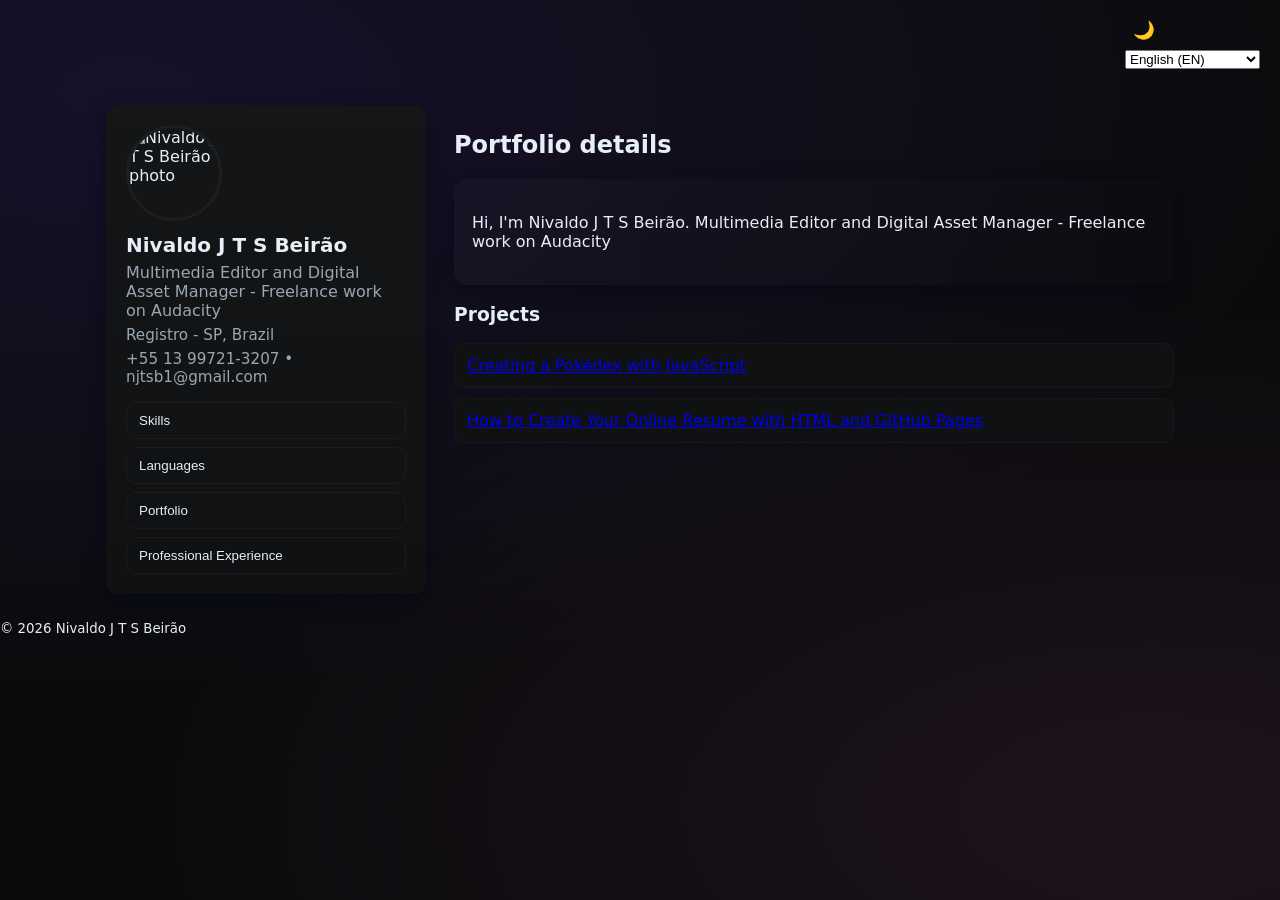
==== docs/index.html @ 91b13234 "Add profile display functionality with theme and language support - Implemented script.js to fetch a" ====
<!doctype html>
<html lang="en">
<head>
  <meta charset="utf-8" />
  <meta name="viewport" content="width=device-width,initial-scale=1" />
  <title>Nivaldo Beirão — Portfolio</title>
  <link rel="stylesheet" href="/docs/src/style.css" />
  <meta name="description" content="Portfolio de Nivaldo J T S Beirão — Multimedia Editor & Digital Asset Manager" />
</head>
<body class="theme-dark" data-lang="en">
  <header class="topbar" role="banner">
    <div class="brand">
      <button id="themeToggle" aria-label="Toggle theme" title="Toggle theme" class="icon-btn" aria-pressed="true">
        <span id="themeIcon" aria-hidden="true">🌙</span>
      </button>

      <div class="lang-switch" role="navigation" aria-label="Language switch">
        <label for="langSelect" class="visually-hidden">Language</label>
        <select id="langSelect" aria-label="Select language">
          <option value="en">English (EN)</option>
          <option value="pt-BR">Português (PT-BR)</option>
          <option value="es-ES">Español (ES)</option>
        </select>
      </div>
    </div>
  </header>

  <main id="app" class="container" role="main">
    <aside class="card profile" aria-labelledby="profileName">
      <img id="avatar" class="avatar" src="" alt="" />
      <h1 id="profileName" class="name"></h1>
      <p class="job" id="job"></p>
      <p class="meta" id="location"></p>
      <p class="meta" id="contact"></p>
      <nav class="accordion" aria-label="Sections">
        <button class="accordion-btn" data-target="skills" aria-expanded="false">Skills</button>
        <div id="skills" class="panel" hidden></div>

        <button class="accordion-btn" data-target="languages" aria-expanded="false">Languages</button>
        <div id="languages" class="panel" hidden></div>

        <button class="accordion-btn" data-target="portfolio" aria-expanded="false">Portfolio</button>
        <div id="portfolio" class="panel" hidden></div>

        <button class="accordion-btn" data-target="experience" aria-expanded="false">Professional Experience</button>
        <div id="experience" class="panel" hidden></div>
      </nav>
    </aside>

    <section class="content" aria-live="polite">
      <h2 class="sr-only">Portfolio details</h2>
      <div id="hero" class="hero">
        <p id="intro"></p>
      </div>

      <section id="projects" class="projects" aria-labelledby="projectsTitle">
        <h3 id="projectsTitle">Projects</h3>
        <ul id="projectsList" class="project-list"></ul>
      </section>
    </section>
  </main>

  <footer class="footer" role="contentinfo">
    <small>&copy; <span id="year"></span> <span id="footerName"></span></small>
  </footer>

  <script src="/docs/src/script.js" defer></script>
</body>
</html>
---- docs/src/style.css ----
:root{
  --bg: #0b0b0d;
  --card: #0f1113;
  --text: #e6eef8;
  --muted: #9aa6b2;
  --accent: linear-gradient(135deg,#ff6bcb,#6b3bff);
  --glass: rgba(255,255,255,0.03);
  --radius: 12px;
  --transition: 300ms cubic-bezier(.2,.9,.3,1);
  --focus: 3px solid rgba(99,102,241,0.18);
  --shadow: 0 6px 18px rgba(2,6,23,0.6);
}

:root.light{
  --bg: #f6f8fb;
  --card: #ffffff;
  --text: #0b1220;
  --muted: #5b6b78;
  --glass: rgba(11,18,32,0.03);
  --shadow: 0 6px 18px rgba(11,18,32,0.06);
}

*{box-sizing:border-box}
html,body{height:100%}
body{
  margin:0;
  font-family:Inter,system-ui,Segoe UI,Roboto,"Helvetica Neue",Arial;
  background: radial-gradient(1200px 600px at 10% 10%, rgba(107,59,255,0.12), transparent),
              radial-gradient(1000px 500px at 90% 90%, rgba(255,107,203,0.08), transparent),
              var(--bg);
  color:var(--text);
  -webkit-font-smoothing:antialiased;
  -moz-osx-font-smoothing:grayscale;
  transition: background var(--transition), color var(--transition);
  min-height:100vh;
  display:flex;
  flex-direction:column;
}

/* Topbar */
.topbar{
  display:flex;
  justify-content:flex-end;
  padding:12px 20px;
  gap:12px;
  align-items:center;
}

/* Layout */
.container{
  display:grid;
  grid-template-columns:320px 1fr;
  gap:28px;
  width:100%;
  max-width:1100px;
  margin:24px auto;
  padding:0 16px;
  align-items:start;
}

/* Profile card */
.card.profile{
  background: linear-gradient(180deg, rgba(255,255,255,0.02), transparent), var(--card);
  border-radius:var(--radius);
  padding:20px;
  box-shadow:var(--shadow);
  position:sticky;
  top:24px;
}

.avatar{
  width:96px;
  height:96px;
  border-radius:50%;
  object-fit:cover;
  border:3px solid rgba(255,255,255,0.04);
  display:block;
  margin-bottom:12px;
}

.name{font-size:1.25rem;margin:0 0 6px 0}
.job{margin:0;color:var(--muted)}
.meta{margin:6px 0;color:var(--muted);font-size:0.95rem}

/* Accordion */
.accordion{margin-top:16px;display:flex;flex-direction:column;gap:8px}
.accordion-btn{
  background:transparent;
  border:1px solid rgba(255,255,255,0.04);
  color:var(--text);
  padding:10px 12px;
  border-radius:10px;
  text-align:left;
  cursor:pointer;
  display:flex;
  justify-content:space-between;
  align-items:center;
  transition:all var(--transition);
}
.accordion-btn:focus{outline:none;box-shadow:var(--focus)}
.panel{padding:12px 10px;border-radius:8px;margin-top:6px;background:var(--glass);}

/* Content */
.content{padding:6px 0}
.hero{
  background:linear-gradient(90deg, rgba(255,255,255,0.02), transparent);
  border-radius:12px;padding:18px;margin-bottom:18px;box-shadow:var(--shadow);
}
.projects{margin-top:8px}
.project-list{list-style:none;padding:0;margin:0;display:grid;gap:10px}
.project-list li{
  background:var(--card);
  padding:12px;border-radius:10px;border:1px solid rgba(255,255,255,0.03);
  transition:transform var(--transition), box-shadow var(--transition);
}
.project-list li:hover{transform:translateY(-6px);box-shadow:var(--shadow)}

/* Buttons */
.icon-btn{background:transparent;border:none;color:var(--text);font-size:1.1rem;cursor:pointer;padding:8px;border-radius:8px}
.icon-btn:focus{outline:none;box-shadow:var(--focus)}

/* Accessibility helpers */
.visually-hidden{position:absolute!important;height:1px;width:1px;overflow:hidden;clip:rect(1px,1px,1px,1px);white-space:nowrap}

/* Responsive */
@media (max-width:900px){
  .container{grid-template-columns:1fr; padding-bottom:40px}
  .card.profile{position:relative;top:0}
}

/* Small animations */
@keyframes float {
  0%{transform:translateY(0)}
  50%{transform:translateY(-6px)}
  100%{transform:translateY(0)}
}
.avatar{animation:float 6s ease-in-out infinite}
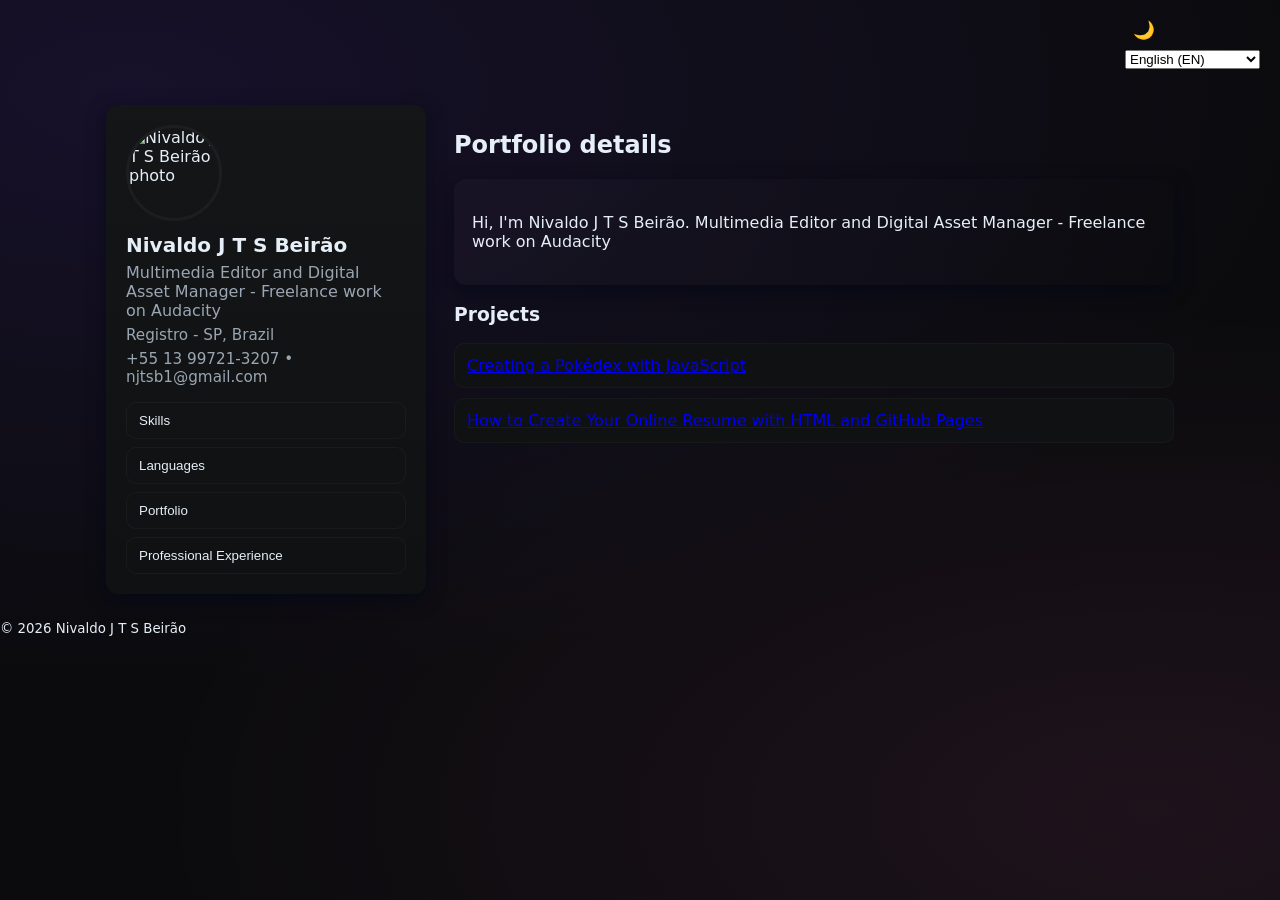
==== commit 6fe83721: "Refactor project structure: remove old profile.json and style.css, add new files in docs directory; " ====
--- a/docs/index.html
+++ b/docs/index.html
@@ -4,7 +4,7 @@
   <meta charset="utf-8" />
   <meta name="viewport" content="width=device-width,initial-scale=1" />
   <title>Nivaldo Beirão — Portfolio</title>
-  <link rel="stylesheet" href="/docs/src/style.css" />
+  <link rel="stylesheet" href="/docs/style.css" />
   <meta name="description" content="Portfolio de Nivaldo J T S Beirão — Multimedia Editor & Digital Asset Manager" />
 </head>
 <body class="theme-dark" data-lang="en">
@@ -64,6 +64,6 @@
     <small>&copy; <span id="year"></span> <span id="footerName"></span></small>
   </footer>
 
-  <script src="/docs/src/script.js" defer></script>
+  <script src="/docs/script.js" defer></script>
 </body>
 </html>
--- a/docs/style.css
+++ b/docs/style.css
@@ -0,0 +1,137 @@
+:root{
+  --bg: #0b0b0d;
+  --card: #0f1113;
+  --text: #e6eef8;
+  --muted: #9aa6b2;
+  --accent: linear-gradient(135deg,#ff6bcb,#6b3bff);
+  --glass: rgba(255,255,255,0.03);
+  --radius: 12px;
+  --transition: 300ms cubic-bezier(.2,.9,.3,1);
+  --focus: 3px solid rgba(99,102,241,0.18);
+  --shadow: 0 6px 18px rgba(2,6,23,0.6);
+}
+
+:root.light{
+  --bg: #f6f8fb;
+  --card: #ffffff;
+  --text: #0b1220;
+  --muted: #5b6b78;
+  --glass: rgba(11,18,32,0.03);
+  --shadow: 0 6px 18px rgba(11,18,32,0.06);
+}
+
+*{box-sizing:border-box}
+html,body{height:100%}
+body{
+  margin:0;
+  font-family:Inter,system-ui,Segoe UI,Roboto,"Helvetica Neue",Arial;
+  background: radial-gradient(1200px 600px at 10% 10%, rgba(107,59,255,0.12), transparent),
+              radial-gradient(1000px 500px at 90% 90%, rgba(255,107,203,0.08), transparent),
+              var(--bg);
+  color:var(--text);
+  -webkit-font-smoothing:antialiased;
+  -moz-osx-font-smoothing:grayscale;
+  transition: background var(--transition), color var(--transition);
+  min-height:100vh;
+  display:flex;
+  flex-direction:column;
+}
+
+/* Topbar */
+.topbar{
+  display:flex;
+  justify-content:flex-end;
+  padding:12px 20px;
+  gap:12px;
+  align-items:center;
+}
+
+/* Layout */
+.container{
+  display:grid;
+  grid-template-columns:320px 1fr;
+  gap:28px;
+  width:100%;
+  max-width:1100px;
+  margin:24px auto;
+  padding:0 16px;
+  align-items:start;
+}
+
+/* Profile card */
+.card.profile{
+  background: linear-gradient(180deg, rgba(255,255,255,0.02), transparent), var(--card);
+  border-radius:var(--radius);
+  padding:20px;
+  box-shadow:var(--shadow);
+  position:sticky;
+  top:24px;
+}
+
+.avatar{
+  width:96px;
+  height:96px;
+  border-radius:50%;
+  object-fit:cover;
+  border:3px solid rgba(255,255,255,0.04);
+  display:block;
+  margin-bottom:12px;
+}
+
+.name{font-size:1.25rem;margin:0 0 6px 0}
+.job{margin:0;color:var(--muted)}
+.meta{margin:6px 0;color:var(--muted);font-size:0.95rem}
+
+/* Accordion */
+.accordion{margin-top:16px;display:flex;flex-direction:column;gap:8px}
+.accordion-btn{
+  background:transparent;
+  border:1px solid rgba(255,255,255,0.04);
+  color:var(--text);
+  padding:10px 12px;
+  border-radius:10px;
+  text-align:left;
+  cursor:pointer;
+  display:flex;
+  justify-content:space-between;
+  align-items:center;
+  transition:all var(--transition);
+}
+.accordion-btn:focus{outline:none;box-shadow:var(--focus)}
+.panel{padding:12px 10px;border-radius:8px;margin-top:6px;background:var(--glass);}
+
+/* Content */
+.content{padding:6px 0}
+.hero{
+  background:linear-gradient(90deg, rgba(255,255,255,0.02), transparent);
+  border-radius:12px;padding:18px;margin-bottom:18px;box-shadow:var(--shadow);
+}
+.projects{margin-top:8px}
+.project-list{list-style:none;padding:0;margin:0;display:grid;gap:10px}
+.project-list li{
+  background:var(--card);
+  padding:12px;border-radius:10px;border:1px solid rgba(255,255,255,0.03);
+  transition:transform var(--transition), box-shadow var(--transition);
+}
+.project-list li:hover{transform:translateY(-6px);box-shadow:var(--shadow)}
+
+/* Buttons */
+.icon-btn{background:transparent;border:none;color:var(--text);font-size:1.1rem;cursor:pointer;padding:8px;border-radius:8px}
+.icon-btn:focus{outline:none;box-shadow:var(--focus)}
+
+/* Accessibility helpers */
+.visually-hidden{position:absolute!important;height:1px;width:1px;overflow:hidden;clip:rect(1px,1px,1px,1px);white-space:nowrap}
+
+/* Responsive */
+@media (max-width:900px){
+  .container{grid-template-columns:1fr; padding-bottom:40px}
+  .card.profile{position:relative;top:0}
+}
+
+/* Small animations */
+@keyframes float {
+  0%{transform:translateY(0)}
+  50%{transform:translateY(-6px)}
+  100%{transform:translateY(0)}
+}
+.avatar{animation:float 6s ease-in-out infinite}
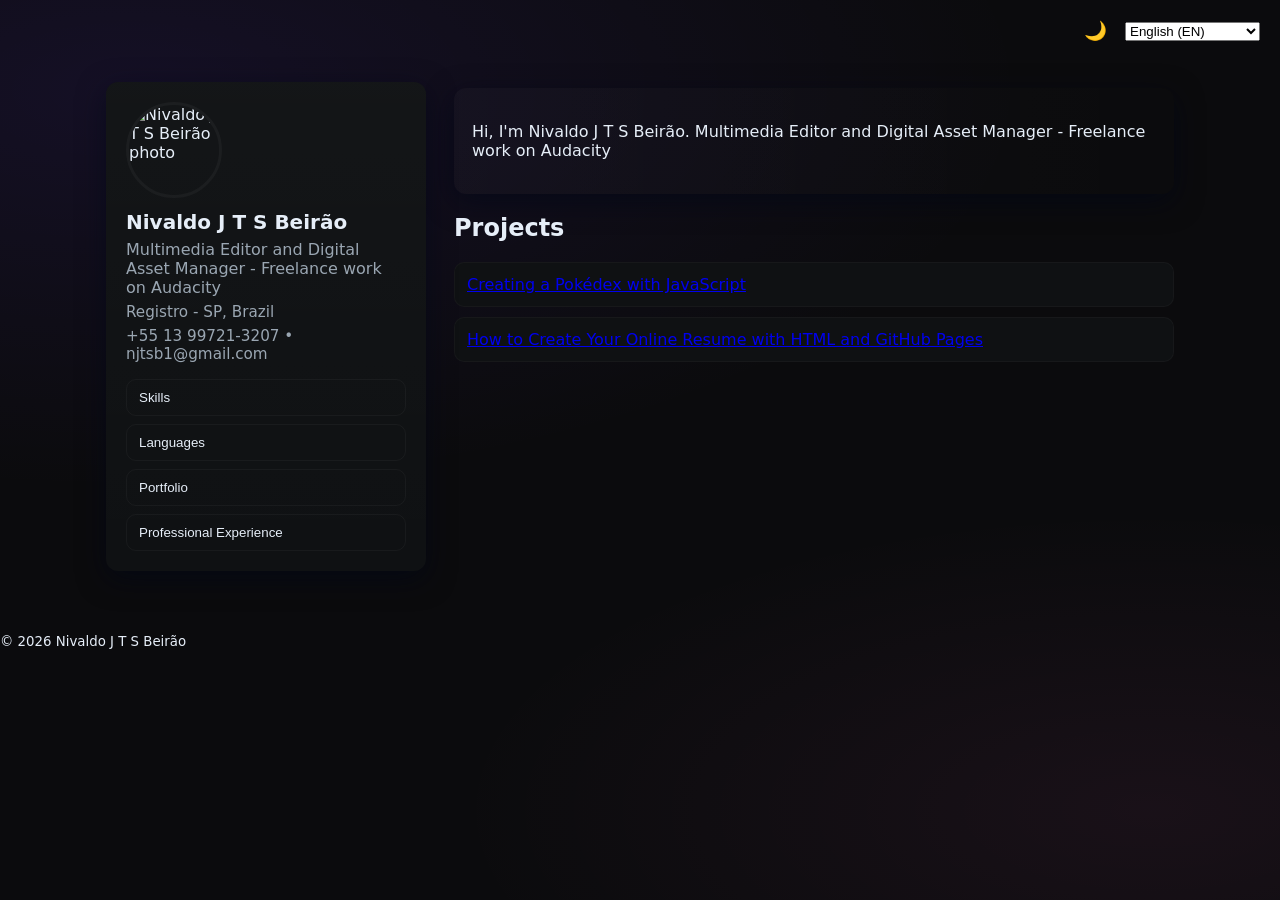
==== commit bd7f2585: "refactor: remove profile.json and embed profile data directly in script.js feat: enhance script.js w" ====
--- a/docs/index.html
+++ b/docs/index.html
@@ -3,59 +3,57 @@
 <head>
   <meta charset="utf-8" />
   <meta name="viewport" content="width=device-width,initial-scale=1" />
-  <title>Nivaldo Beirão — Portfolio</title>
-  <link rel="stylesheet" href="/docs/style.css" />
-  <meta name="description" content="Portfolio de Nivaldo J T S Beirão — Multimedia Editor & Digital Asset Manager" />
+  <title>Nivaldo Beirão — Professional Portfolio</title>
+  <meta name="description" content="Static portfolio to practice HTML5, CSS3 and JavaScript with accessibility and responsiveness." />
+  <link rel="stylesheet" href="style.css" />
 </head>
 <body class="theme-dark" data-lang="en">
   <header class="topbar" role="banner">
-    <div class="brand">
-      <button id="themeToggle" aria-label="Toggle theme" title="Toggle theme" class="icon-btn" aria-pressed="true">
+    <div class="controls">
+      <button id="themeToggle" class="icon-btn" aria-label="Toggle theme" aria-pressed="true" title="Toggle theme">
         <span id="themeIcon" aria-hidden="true">🌙</span>
       </button>
 
-      <div class="lang-switch" role="navigation" aria-label="Language switch">
-        <label for="langSelect" class="visually-hidden">Language</label>
-        <select id="langSelect" aria-label="Select language">
-          <option value="en">English (EN)</option>
-          <option value="pt-BR">Português (PT-BR)</option>
-          <option value="es-ES">Español (ES)</option>
-        </select>
-      </div>
+      <label for="langSelect" class="visually-hidden">Select language</label>
+      <select id="langSelect" aria-label="Select language">
+        <option value="en">English (EN)</option>
+        <option value="pt-BR">Português (PT-BR)</option>
+        <option value="es-ES">Español (ES)</option>
+      </select>
     </div>
   </header>
 
-  <main id="app" class="container" role="main">
+  <main class="layout" role="main">
     <aside class="card profile" aria-labelledby="profileName">
-      <img id="avatar" class="avatar" src="" alt="" />
-      <h1 id="profileName" class="name"></h1>
-      <p class="job" id="job"></p>
-      <p class="meta" id="location"></p>
-      <p class="meta" id="contact"></p>
-      <nav class="accordion" aria-label="Sections">
-        <button class="accordion-btn" data-target="skills" aria-expanded="false">Skills</button>
-        <div id="skills" class="panel" hidden></div>
+      <img id="avatar" class="avatar" src="public/profile.png" alt="Profile photo" />
+      <h1 id="profileName" class="name">Name</h1>
+      <p id="job" class="job">Job</p>
+      <p id="location" class="meta">Location</p>
+      <p id="contact" class="meta">Contact</p>
 
-        <button class="accordion-btn" data-target="languages" aria-expanded="false">Languages</button>
-        <div id="languages" class="panel" hidden></div>
+      <nav class="accordion" aria-label="Profile sections">
+        <button id="btnSkills" class="accordion-btn" data-target="skills" aria-expanded="false">Skills</button>
+        <div id="skills" class="panel" hidden tabindex="-1"></div>
 
-        <button class="accordion-btn" data-target="portfolio" aria-expanded="false">Portfolio</button>
-        <div id="portfolio" class="panel" hidden></div>
+        <button id="btnLanguages" class="accordion-btn" data-target="languages" aria-expanded="false">Languages</button>
+        <div id="languages" class="panel" hidden tabindex="-1"></div>
 
-        <button class="accordion-btn" data-target="experience" aria-expanded="false">Professional Experience</button>
-        <div id="experience" class="panel" hidden></div>
+        <button id="btnPortfolio" class="accordion-btn" data-target="portfolio" aria-expanded="false">Portfolio</button>
+        <div id="portfolio" class="panel" hidden tabindex="-1"></div>
+
+        <button id="btnExperience" class="accordion-btn" data-target="experience" aria-expanded="false">Professional Experience</button>
+        <div id="experience" class="panel" hidden tabindex="-1"></div>
       </nav>
     </aside>
 
     <section class="content" aria-live="polite">
-      <h2 class="sr-only">Portfolio details</h2>
-      <div id="hero" class="hero">
-        <p id="intro"></p>
-      </div>
+      <header class="hero" id="hero">
+        <p id="intro">Intro text</p>
+      </header>
 
       <section id="projects" class="projects" aria-labelledby="projectsTitle">
-        <h3 id="projectsTitle">Projects</h3>
-        <ul id="projectsList" class="project-list"></ul>
+        <h2 id="projectsTitle">Projects</h2>
+        <ul id="projectsList" class="project-list" aria-live="polite"></ul>
       </section>
     </section>
   </main>
@@ -64,6 +62,6 @@
     <small>&copy; <span id="year"></span> <span id="footerName"></span></small>
   </footer>
 
-  <script src="/docs/script.js" defer></script>
+  <script src="script.js" defer></script>
 </body>
 </html>
--- a/docs/style.css
+++ b/docs/style.css
@@ -3,12 +3,14 @@
   --card: #0f1113;
   --text: #e6eef8;
   --muted: #9aa6b2;
-  --accent: linear-gradient(135deg,#ff6bcb,#6b3bff);
+  --accent1: #ff6bcb;
+  --accent2: #6b3bff;
   --glass: rgba(255,255,255,0.03);
   --radius: 12px;
-  --transition: 300ms cubic-bezier(.2,.9,.3,1);
+  --transition: 260ms cubic-bezier(.2,.9,.3,1);
   --focus: 3px solid rgba(99,102,241,0.18);
-  --shadow: 0 6px 18px rgba(2,6,23,0.6);
+  --shadow: 0 8px 28px rgba(2,6,23,0.6);
+  font-synthesis: none;
 }
 
 :root.light{
@@ -17,7 +19,7 @@
   --text: #0b1220;
   --muted: #5b6b78;
   --glass: rgba(11,18,32,0.03);
-  --shadow: 0 6px 18px rgba(11,18,32,0.06);
+  --shadow: 0 8px 28px rgba(11,18,32,0.06);
 }
 
 *{box-sizing:border-box}
@@ -25,9 +27,10 @@
 body{
   margin:0;
   font-family:Inter,system-ui,Segoe UI,Roboto,"Helvetica Neue",Arial;
-  background: radial-gradient(1200px 600px at 10% 10%, rgba(107,59,255,0.12), transparent),
-              radial-gradient(1000px 500px at 90% 90%, rgba(255,107,203,0.08), transparent),
-              var(--bg);
+  background:
+    radial-gradient(900px 400px at 10% 10%, rgba(107,59,255,0.10), transparent),
+    radial-gradient(700px 300px at 90% 90%, rgba(255,107,203,0.06), transparent),
+    var(--bg);
   color:var(--text);
   -webkit-font-smoothing:antialiased;
   -moz-osx-font-smoothing:grayscale;
@@ -38,23 +41,20 @@
 }
 
 /* Topbar */
-.topbar{
-  display:flex;
-  justify-content:flex-end;
-  padding:12px 20px;
-  gap:12px;
-  align-items:center;
-}
+.topbar{display:flex;justify-content:flex-end;padding:12px 20px}
+.controls{display:flex;gap:10px;align-items:center}
+.icon-btn{background:transparent;border:none;color:var(--text);font-size:1.15rem;cursor:pointer;padding:8px;border-radius:8px}
+.icon-btn:focus{outline:none;box-shadow:var(--focus)}
 
 /* Layout */
-.container{
+.layout{
   display:grid;
   grid-template-columns:320px 1fr;
   gap:28px;
   width:100%;
   max-width:1100px;
-  margin:24px auto;
-  padding:0 16px;
+  margin:20px auto;
+  padding:0 16px 40px;
   align-items:start;
 }
 
@@ -69,13 +69,7 @@
 }
 
 .avatar{
-  width:96px;
-  height:96px;
-  border-radius:50%;
-  object-fit:cover;
-  border:3px solid rgba(255,255,255,0.04);
-  display:block;
-  margin-bottom:12px;
+  width:96px;height:96px;border-radius:50%;object-fit:cover;border:3px solid rgba(255,255,255,0.04);display:block;margin-bottom:12px;
 }
 
 .name{font-size:1.25rem;margin:0 0 6px 0}
@@ -85,53 +79,29 @@
 /* Accordion */
 .accordion{margin-top:16px;display:flex;flex-direction:column;gap:8px}
 .accordion-btn{
-  background:transparent;
-  border:1px solid rgba(255,255,255,0.04);
-  color:var(--text);
-  padding:10px 12px;
-  border-radius:10px;
-  text-align:left;
-  cursor:pointer;
-  display:flex;
-  justify-content:space-between;
-  align-items:center;
-  transition:all var(--transition);
+  background:transparent;border:1px solid rgba(255,255,255,0.04);color:var(--text);
+  padding:10px 12px;border-radius:10px;text-align:left;cursor:pointer;display:flex;justify-content:space-between;align-items:center;transition:all var(--transition);
 }
 .accordion-btn:focus{outline:none;box-shadow:var(--focus)}
 .panel{padding:12px 10px;border-radius:8px;margin-top:6px;background:var(--glass);}
 
 /* Content */
 .content{padding:6px 0}
-.hero{
-  background:linear-gradient(90deg, rgba(255,255,255,0.02), transparent);
-  border-radius:12px;padding:18px;margin-bottom:18px;box-shadow:var(--shadow);
-}
+.hero{background:linear-gradient(90deg, rgba(255,255,255,0.02), transparent);border-radius:12px;padding:18px;margin-bottom:18px;box-shadow:var(--shadow)}
 .projects{margin-top:8px}
 .project-list{list-style:none;padding:0;margin:0;display:grid;gap:10px}
-.project-list li{
-  background:var(--card);
-  padding:12px;border-radius:10px;border:1px solid rgba(255,255,255,0.03);
-  transition:transform var(--transition), box-shadow var(--transition);
-}
+.project-list li{background:var(--card);padding:12px;border-radius:10px;border:1px solid rgba(255,255,255,0.03);transition:transform var(--transition), box-shadow var(--transition)}
 .project-list li:hover{transform:translateY(-6px);box-shadow:var(--shadow)}
-
-/* Buttons */
-.icon-btn{background:transparent;border:none;color:var(--text);font-size:1.1rem;cursor:pointer;padding:8px;border-radius:8px}
-.icon-btn:focus{outline:none;box-shadow:var(--focus)}
 
 /* Accessibility helpers */
 .visually-hidden{position:absolute!important;height:1px;width:1px;overflow:hidden;clip:rect(1px,1px,1px,1px);white-space:nowrap}
 
 /* Responsive */
 @media (max-width:900px){
-  .container{grid-template-columns:1fr; padding-bottom:40px}
+  .layout{grid-template-columns:1fr;padding-bottom:60px}
   .card.profile{position:relative;top:0}
 }
 
 /* Small animations */
-@keyframes float {
-  0%{transform:translateY(0)}
-  50%{transform:translateY(-6px)}
-  100%{transform:translateY(0)}
-}
+@keyframes float {0%{transform:translateY(0)}50%{transform:translateY(-6px)}100%{transform:translateY(0)}}
 .avatar{animation:float 6s ease-in-out infinite}
